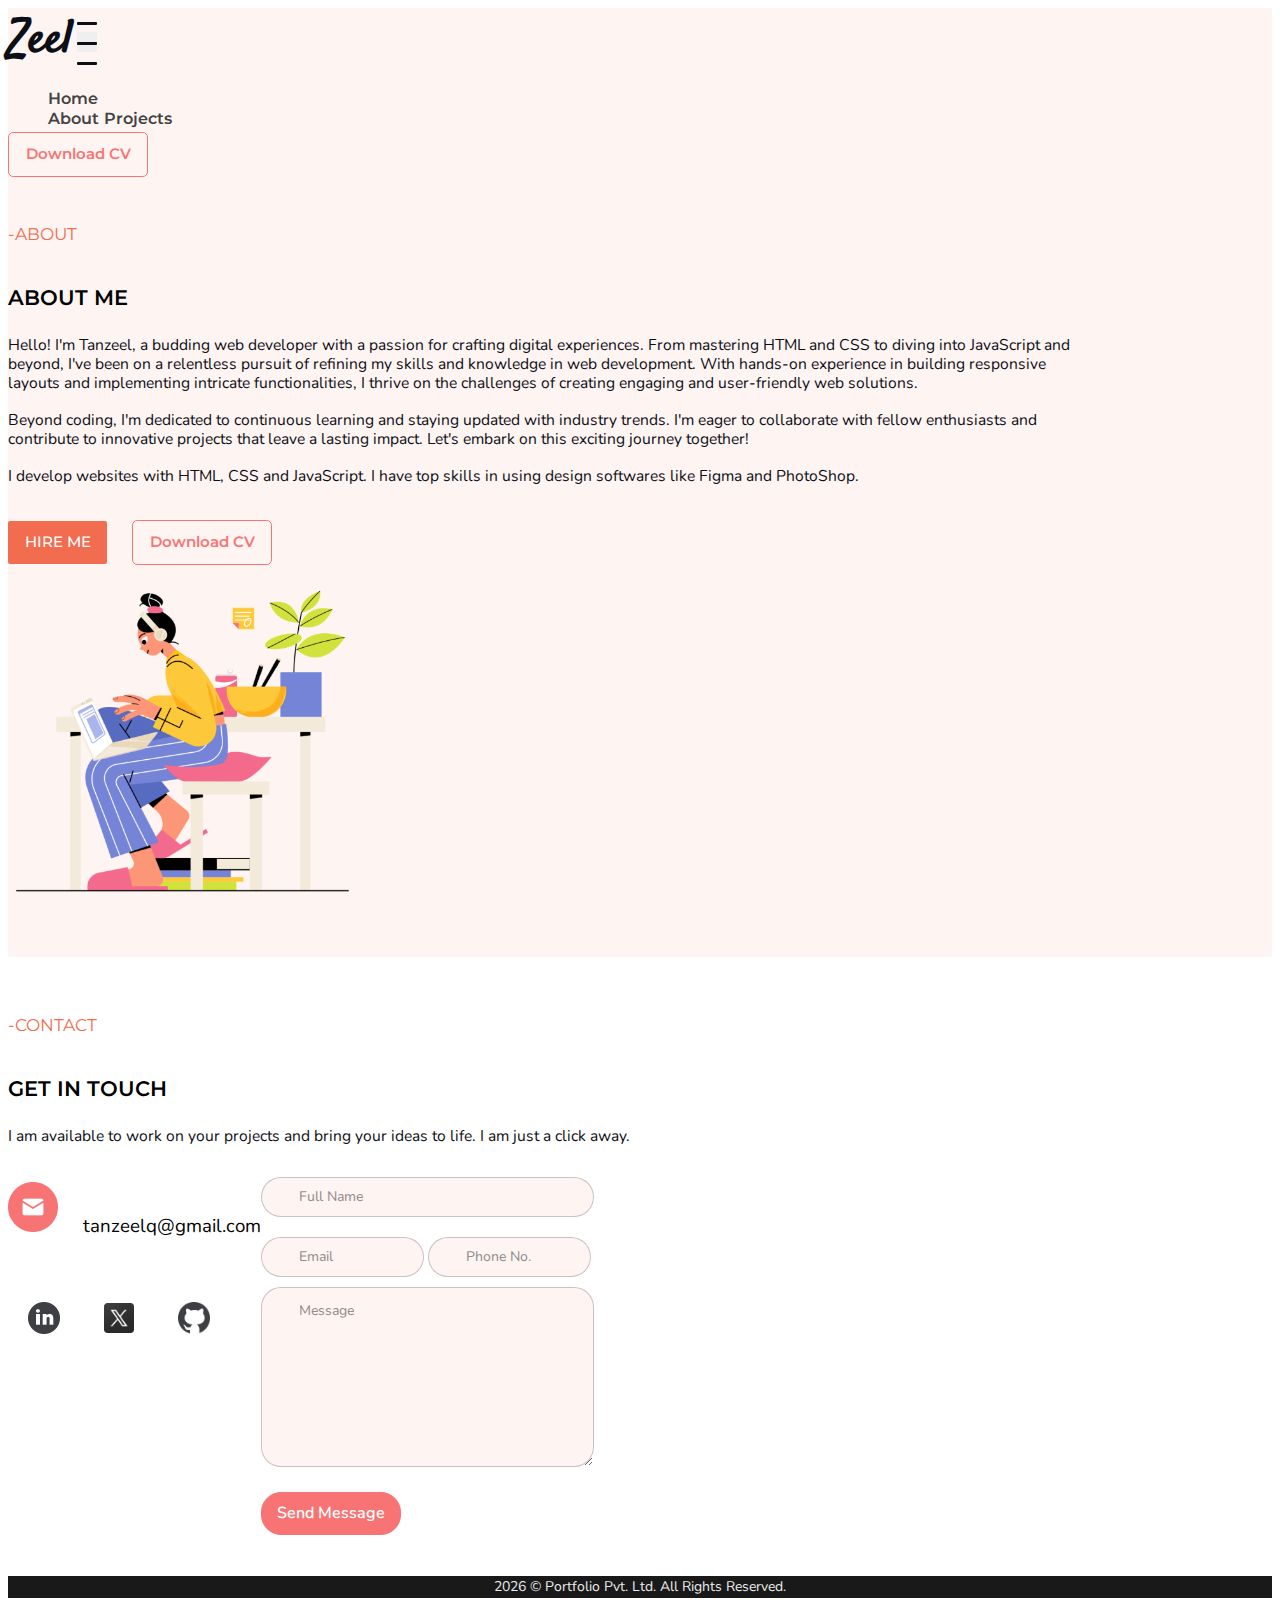
==== about.html @ f4f6a5cb "no pricing" ====
<!DOCTYPE html>
<html lang="en">
<head>
    <meta charset="UTF-8">
    <meta http-equiv="X-UA-Compatible" content="IE=edge">
    <meta name="viewport" content="width=device-width, initial-scale=1.0">
    <link rel="apple-touch-icon" sizes="180x180" href="./Favicon/apple-touch-icon.PNG">
    <link rel="icon" type="image/png" sizes="32x32" href="./Favicon/favicon-32x32.PNG">
    <link rel="icon" type="image/png" sizes="16x16" href="./Favicon/favicon-16x16.PNG">
    <link rel="manifest" href="./Favicon/site.webmanifest">
    <!-- bootstrap css -->
    <link href="https://cdn.jsdelivr.net/npm/bootstrap@5.0.2/dist/css/bootstrap.min.css" rel="stylesheet" integrity="sha384-EVSTQN3/azprG1Anm3QDgpJLIm9Nao0Yz1ztcQTwFspd3yD65VohhpuuCOmLASjC" crossorigin="anonymous">
  
       <!-- fonts -->
       <link rel="preconnect" href="https://fonts.googleapis.com">
<link rel="preconnect" href="https://fonts.gstatic.com" crossorigin>
<link href="https://fonts.googleapis.com/css2?family=Montserrat&family=Nunito&family=Satisfy&display=swap" rel="stylesheet">
  <!-- my css -->
  <link rel="stylesheet" href="css/style.css"> 
<!-- title -->
    <title>Tanzeel Qureshi | About Me</title>
</head>
<body>
  <!-- navbar -->
  <main-header>
    <nav class="navbar navbar-expand-md navbar-light bg-light">
      <div class="container-fluid">
        <a class="navbar-brand" href="index.html">Zeel</a>
        <button class="navbar-toggler collapsed d-flex d-lg-none flex-column justify-content-around" type="button" data-bs-toggle="collapse" data-bs-target="#navbarSupportedContent" aria-controls="navbarSupportedContent" aria-expanded="false" aria-label="Toggle navigation">
          <span class="toggler-icon top-bar"></span>
          <span class="toggler-icon middle-bar"></span>
          <span class="toggler-icon bottom-bar"></span>
        </button>
        <div class="collapse navbar-collapse text-center" id="navbarSupportedContent">
          <ul class="navbar-nav m-auto mb-2 mb-lg-0">
            <li class="nav-item">
              <a class="nav-link p-4" aria-current="page" href="index.html">Home</a>
            </li>
            <a class="nav-link active p-4" aria-current="page" href="about.html">About</a>
            </li>
          <a class="nav-link p-4" aria-current="page" href="projects.html">Projects</a>
            </li>             
          </ul>
         <a href="cv/TANZEEL QURESHI CV.pdf" download="TanzeelQureshi " target="_blank" class="my-cv">Download CV</a>
        </div>
      </div>
      </nav>
  </main-header>
    
      
        <!-- about me -->
        <div class="section bg">
          <div class="container-fluid">
           <p class="title">-ABOUT</p>
           <div class="About-section">
             <h2>ABOUT ME</h2>
             <div class="row img-sec">
              <div class="col-md-6">
                <p class="para">
                  Hello! I'm Tanzeel, a budding web developer with a passion for crafting digital experiences. From mastering HTML and CSS to diving into JavaScript and beyond, I've been on a relentless pursuit of refining my skills and knowledge in web development. With hands-on experience in building responsive layouts and implementing intricate functionalities, I thrive on the challenges of creating engaging and user-friendly web solutions.
                  <br> <br>
                  Beyond coding, I'm dedicated to continuous learning and staying updated with industry trends. I'm eager to collaborate with fellow enthusiasts and contribute to innovative projects that leave a lasting impact. Let's embark on this exciting journey together!
<br> <br>
I develop websites with HTML, CSS and JavaScript. I have top skills in using design softwares like Figma and PhotoShop.
                

</p>
                <br>
                <a href="mailto:tanzeelq@gmail.com" class="homeBtn">HIRE ME</a>

                <a href="cv/TANZEEL QURESHI CV.pdf" download="TanzeelQureshi" target="_blank" class="my-cv">Download CV</a>

              </div>
              <div class="col-md-6 img-sec text-center">
                <img src="./img/Girl is working on laptop at a remote job.png"  class="img-fluid" alt="Girl is working on laptop at a remote job.png">
              </div>
             </div>
           </div>
          </div>
        </div>    
        <!-- connect me -->
        <div class="section">
          <div class="container-fluid">
           <p class="title">-CONTACT</p>
           <div class="contact-section">
             <h2>GET IN TOUCH</h2>
             <p class="para">I am available to work on your projects and bring your ideas to life.
              I am just a click away.</p>
             <div class="row img-sec justify-content-center">
              <div class="col-md-6">            
            
              <div class="contact">
                <a href="mailto:kumaridivya2796@gmail.com" class="email">
                  <img src="./img/email.png" alt="email me"> &nbsp; &nbsp;
                  tanzeelq@gmail.com</a>
              </div>
              <div class="social-media">
                <a href="https://www.linkedin.com/in/txnzeel/"><img src="./img/LinkedIn Circled.png" alt="linkedin"></a>
                <a href="https://twitter.com/txnzeelo"> <img src="img/twt2.png" alt="twitter"></a>
                <a href="https://github.com/txnzeel"><img src="./img/GitHub.png" alt="github"></a>  
                
              </div>

              </div>
              <div class="col-md-6">
                <div class="form">
                  <form class="formSubmit" action="https://formspree.io/f/xwkgbzkq" method="POST">
                    <input type="text" placeholder="Full Name"><br>
                    <input type="email" placeholder="Email">
                    <input type="number" placeholder="Phone No."><br>
                    <textarea name="message" id="msg" placeholder="Message" cols="30" rows="10"></textarea><br>
                    <button type="submit">Send Message</button>
                  </form>
                </div>
              </div>
             </div>
           </div>
          </div>
        </div> 
        
    <!-- footer -->    
    <div class="footer-bottom"><span id="year"></span> © Portfolio Pvt. Ltd. All Rights Reserved.</div>
  <button class="back-to-top" type="button"></button>




<!-- jquiry -->
    <script src="https://ajax.googleapis.com/ajax/libs/jquery/3.6.0/jquery.min.js"></script>
<!-- bootstrap js -->
<script src="https://cdn.jsdelivr.net/npm/bootstrap@5.0.2/dist/js/bootstrap.bundle.min.js" integrity="sha384-MrcW6ZMFYlzcLA8Nl+NtUVF0sA7MsXsP1UyJoMp4YLEuNSfAP+JcXn/tWtIaxVXM" crossorigin="anonymous"></script>
    <!--custom js  -->
    <script src="js/script.js"></script>
</body>
</html>
---- css/style.css ----
@import url('https://fonts.googleapis.com/css2?family=Inter:wght@500&display=swap');
/* utility */
*{
  box-sizing: border-box;
}
:root{
  font-size: 65%;
}
body{
  font-size: 1.6rem;
  
}

.container-fluid{
  max-width: 85%;
}
.bg{
  background-color: #FEF4F2;
}
.section{
  padding: 4rem 0;
}
h1.custom-h1{
  font-size: 2.5rem;
  line-height: 3rem;
  font-weight: 700;
  text-align: center;
  font-family: 'Montserrat';
font-style: normal;

padding-top: 3rem;

}
h2{
  font-family:'Montserrat';
  font-weight: 600;
  font-size: 2rem;
  line-height: 4rem;
padding-top: 1.5rem;
}
h3{
  margin-bottom: 2rem;
}
p.para{
  font-family: 'Nunito';
font-style: normal;
font-weight: 400;
font-size: 1.5rem;
line-height: 1.8rem;
margin: 0 auto 2rem ;
color: #0D0F16;
}
/* navbar  */
.navbar{
  background-color: #FEF4F2 !important;   
  margin: 0 auto;
}
.navbar-brand{
  font-family: 'Satisfy', cursive;
  font-size: 4.4rem;
  color: #0D0F16;
}
.navbar-collapse{
  font-family: 'Montserrat', sans-serif;
  font-size: 1.4rem;
  font-weight: 900;
  line-height: 2rem;
  
}

/* custom nav-bar toggler*/


.navbar-toggler {
  width: 20px;
  height: 20px;
  position: relative;
  transition: .5s ease-in-out;
}
.navbar-toggler,
.navbar-toggler:focus,
.navbar-toggler:active,
.navbar-toggler-icon:focus {
outline: none;
box-shadow: none;
border: 0;
}

.navbar-toggler span{
  margin: 0;
  padding: 0;
}

.toggler-icon{
  display: block;
  position: absolute;
  height: 0.3rem;
  width: 100%;
  background: #0D0F16;
  border-radius: 0.1rem;
  opacity: 1;
  left: 0;
  transform: rotate(0deg);
  transition: .25s ease-in-out;
}
.middle-bar{
  margin-top: 0;

}
.navbar-toggler .top-bar{
  margin-top: 0;
  transform: rotate(135deg);
}
.navbar-toggler .middle-bar{
  opacity: 0;
}
.navbar-toggler .bottom-bar{
  margin: 0;
  transform: rotate(-135deg);
}

.navbar-toggler.collapsed .top-bar{
  margin-top: -20px;
  transform: rotate(0deg);
}
.navbar-toggler.collapsed .middle-bar{
  opacity: 1;
  filter: alpha(opacity=100);
}
.navbar-toggler.collapsed .bottom-bar{
  margin-top: 20px;
  transform: rotate(0deg);
}

a.my-cv {
  text-decoration: none;
  font-family: 'Montserrat', sans-serif;
  color: #F87474;
  font-size: 1.4rem;
  padding: 1.2rem 1.6rem;
  border: .1rem solid #F87474;
  border-radius: .5rem;
  background-color: #FEF4F2 !important;
  /* transition: background .5s, border 0.5s, color 0.5s ease-in-out; Add a 0s transition for the specified properties */
}

a.my-cv:hover {
  background: linear-gradient(90deg, rgba(79,1,1,1) 0%, rgba(242,79,79,1) 81%); /* Add your desired gradient colors */
  color: white;
  font-weight: 600;
  border: .1rem  solid white;
  transition: all 1s ease-in-out; 
  /* Add a 0s transition for the specified properties */ 
}





/* first-section */
.first-section{
  background-color: #FEF4F2;
  padding-top: 9rem;
  
}
.title{
  color:#F26C4F;
  font-size: 1.6rem;
  font-weight: 400;
  font-family: 'Montserrat';
  line-height: 2rem;
}
.intro .hi{
  font-family: 'Montserrat';
font-style: normal;
font-weight: 800;
font-size: 1.6rem;
line-height: 3rem;
color: #0D0F16;
}
.intro .my-name{
  font-family: 'Satisfy';
font-style: normal;
font-weight: 400;
font-size: 4rem;
line-height: 5.5rem;
color: #000000;
}
.intro .slogun{
  font-family: 'Nunito';
font-style: normal;
font-weight: 500;
font-size: 1.6rem;
line-height: 150%;
margin: 0 auto 2rem ;
color: #0D0F16;
}
.intro .my-name span{
  color: #F26C4F;
}
.first-section img{
  max-width: 30rem;

}
.img{
  display: flex;
  justify-content: center;
 
}
.myphoto{
  border-radius: 10%;
}
/* home page button */

.homeBtn {
  text-decoration: none;
  font-family: 'Montserrat';
  line-height: 3.2rem;
  font-weight: 500;
  font-size: 1.4rem;
  color: white;
  /* background: #F26C4F; */
  background: linear-gradient(90deg, #F26C4F 0%, #F26C4F 81%);
  border-radius: .2rem;
  padding: .6rem 2rem;
  cursor: pointer;
  /* transition: background 1s, border 0.5s, color 0.5s ease-in-out; */
   /* Add a 0s transition for the specified properties */
}

.homeBtn:hover {
  color: white;
  font-weight: 500;
  animation: animatedGradient .5s .2s ease 1 both;
  transition: all 1s ease-in;
}

@keyframes animatedGradient{
  0%{
    background: linear-gradient(90deg, #660303c9 0%, #e02929c9 81%);
  }
  25%{
    background: linear-gradient(90deg,  #660303da 0%, #e02929da 81%);
  }
  50%{
    background: linear-gradient(90deg,  #660303ec 0%, #e02929ec 81%);
  }
  75%{
    background: linear-gradient(90deg,  #660303ef 0%, #e02929ef 81%);
  }
  100%{
    background: linear-gradient(90deg,  #660303 0%, #e02929 81%);
  }
}





/* second section */
.second-section{
  background: #FFFFFF;
}


/* project section */
.item1, .item2, .item3, .item4, .item5{
  background-position: center; 
   background-size: cover;
   background-repeat: no-repeat;
  position: relative;
  box-shadow: rgba(0, 0, 0, 0.07) 0px 1px 2px, rgba(0, 0, 0, 0.07) 0px 2px 4px, rgba(0, 0, 0, 0.07) 0px 4px 8px, rgba(0, 0, 0, 0.07) 0px 8px 16px, rgba(0, 0, 0, 0.07) 0px 16px 32px, rgba(0, 0, 0, 0.07) 0px 32px 64px;
}
.item1 { grid-area: one;
   background-image: url(../img/project05.png);
   
}
.item2 {
  grid-area: two;
  background-image: url(../img/project02.png);
}
.item3 { grid-area: three; background-image: url(../img/project03.png); }
.item4 { grid-area: four; background-image: url(../img/project04.png); }
.item5 { grid-area: five; background-image: url(../img/project01.png);}

.project-grid {
display: grid;
grid-template-areas:
  'one one two'
  'three four five';
gap: 10px;
padding: 10px;
}

.project-grid > div {
text-align: center;
padding: 100px 0;
font-size: 30px;
border-radius: 10px;
}
.project-grid .layer{

  background-color: transparent;
  opacity: 1;
  width: 100%;
  height: 100%;
  position:absolute;
  top:0;
  left:0;
  border-radius: 10px;
  /* transition: background 0.5s, color .5s, font-weight .5s ease-in-out ; Add a 0s transition for the specified properties */

  display:flex;
  justify-content: center;
  align-items: center;
  gap:15px;
}
/* .project-grid .layer:hover{
  /* background: linear-gradient(90deg, rgba(245, 245, 245, 0.5) 0%, rgb(238, 236, 236,0.5) 81%) !important;  */

/* } */

.layer a{
  border-radius: 10px;
  overflow: auto;
  padding: 6px 10px;
  color: #ececec;
  opacity: 0;
  transition: 0.7s;
  background-color: #ff7777;
  border: #F87474; 
}

.layer:hover a{
  opacity: 1;
}
.layer a:hover{
  background-color: #f54343;
  border: #F87474; 
}

/* services */
.service img{
  width: 3.5rem;
  padding-bottom: 2rem;
}

.services{
  display: flex;
  justify-content: center;
  flex-wrap: wrap;
 
}
.service-section{
 max-width: 300px;
 padding: 2rem;
 border-radius: 10px;
  background-color: white;
 border: 1px solid rgba(242, 108, 79, 0.1);
 margin: 4rem;
 transition: 500ms;
 box-shadow: rgba(0, 0, 0, 0.07) 0px 1px 2px, rgba(0, 0, 0, 0.07) 0px 2px 4px, rgba(0, 0, 0, 0.07) 0px 4px 8px, rgba(0, 0, 0, 0.07) 0px 8px 16px, rgba(0, 0, 0, 0.07) 0px 16px 32px, rgba(0, 0, 0, 0.07) 0px 32px 64px;
}

.service-section:hover{
  transform:scale(1.2);
  transition:transform 1s ease-in;
}

/*  skills section  */

.items {
  display: grid;
  margin: 2rem auto;
  border: 2px solid rgb(218, 218, 218);
  transition: all .4s ease-in-out;
  border-radius: 7px;
  background-color: #ffffff;
  box-shadow: 5px 5px 10px rgba(0, 0, 0, 0.1);
  padding: 25px 25px 25px 25px;
  place-items: center;
  grid-gap: 10px;
  margin: 20px;
  padding: 20px;

  
}

.items:hover {
  transform: scale(1.1);
}

.items img {
  width: 5.5rem;
  place-items: centre;
}

.items p {
  font-weight: 400;
}
.skill{
  width: 250px;


  
}

.skills {
  display: grid;
  justify-items: center;
  grid-gap: 4px;
  text-align: center;
  align-items: center;
  justify-content: space-evenly;

}
@media (min-width: 1024px) {
  .skills {
    grid-template-columns: repeat(4, 1fr);
    grid-template-rows: repeat(3, 1fr);

  }

}

/* Tablet View: 3 columns */
@media (max-width: 1023px) and (min-width: 768px) {
  .skills {
    grid-template-columns: repeat(3, 1fr);
    grid-template-rows: repeat(4, 1fr);

  }
  
}

/* Mobile View: 2 columns */
@media (max-width: 767px) {
  .skills {
    grid-template-columns: repeat(2, 1fr);
    grid-template-rows: repeat(6, 1fr);

  }
 
}
/*
.items{
 margin: 2rem auto;;
}

.items img{
  width: 3.5rem;
}
.items p{
  font-weight: 500;
}
.skills{
  display: flex;
  justify-content: center;
  flex-wrap: wrap;
  align-items: center;
  text-align: center;
 
}

.skill{
  width: 220px;
  
}

.border1{
  border-color:rgba(242, 108, 79, 0.5);
  border-width: 0px 0px 1px 0px;
  border-style: solid;
}

.border_bottom{
  border-color:rgba(242, 108, 79, 0.5);
  border-width: 0px 0px 1px 0px;
  border-style: solid; 
}
.border_right, .border3{
 border-right: 1px solid rgba(242, 108, 79, 0.5); 
}
.border3, .border7{
  border-left: 1px solid rgba(242, 108, 79, 0.5); 
}
.border10{
 border-right: 1px solid rgba(242, 108, 79, 0.5); 
}

*/

/* ----------cta-------- */
.pos-relative{
  position: relative;
}

.pos-relative img{
  position: absolute;
  width: 200px;
  left: 0;
  bottom: 0;
  opacity: 0.5;
}

/* -----------ABOUT SECTION-------------- */

.img-sec img{
 
  width: 350px;
 
  
}

.About-section .homeBtn {
  text-decoration: none;
  font-family: 'Montserrat';
  line-height: 3.2rem;
  font-weight: 500;
  font-size: 1.4rem;
  color: white;
  background: #F26C4F;
  border-radius: .2rem;
  padding: 1.2rem 1.6rem;
  margin-right: 2rem;
  cursor: pointer;
  /* transition: background .5s, border 0.5s, color 0.5s ease-in-out;  */
}

.About-section .homeBtn:hover {
  background: linear-gradient(90deg, rgba(79,1,1,1) 0%, rgba(242,79,79,1) 81%) !important; ; /* Add your desired gradient colors */
  color: white;
  font-weight: 500; 
}


/* --------------contact ------------------ */

.contact img{
  width: 50px;
}
.contact a{
  display: block;
  text-decoration: none;
  color: #000000;
  font-family: 'Nunito';
  font-style: normal;
  font-weight: 400;
  font-size: 1.8rem;
  line-height: 150%;
  padding: 1.5rem 0;
}
.social-media{
  margin-top: 4rem;
}
.social-media img{
  width: 40px;
  transition: 300ms ease-in;

}
.social-media img:hover{
  transform:scale(1.2) rotate(-45deg);  
}
.social-media a{
  margin: auto 1.5rem;
}

.contact-section .row{
  display: flex;
  /* flex-direction:unset; */
}

/* form design */
input, textarea, button[type="submit"]{
  border-radius: 20px;
  background: #FEF4F2;
  border: 1px solid rgba(0, 0, 0, 0.2);

}

textarea{
  width: 90%;
height: 180px;
text-indent: 20px;
}

input[type="text"]{
  width: 90%;
  height: 40px;
  margin: 10px auto;


}
input {
  text-indent:20px;
}
input[type="email"]{
  width: 44%;
  height: 40px;
  margin: 10px auto;

}
input[type="number"]{
  width: 44%;
  height: 40px;
  margin: 10px auto;
}
input[type="submit"]{
  width: 90%;
  height: 40px;
  margin: 20px auto;

}

::placeholder {
  padding-left: 15px;
  font-family: 'Nunito';
font-style: normal;
font-weight: 500;
font-size: 14px;
line-height: 41px;
color: rgba(41, 41, 41, 0.5);
}
button[type="submit"] {
  background: #F87474;
  border: 1px solid #F87474;
  border-radius: 20px;
  font-family: 'Nunito';
  font-style: normal;
  font-weight: 600;
  font-size: 16px;
  line-height: 41px;
  color: #FFFFFF;
  margin-top: 20px;
  padding: 0 15px;
  /* transition: background .5s, border 0.5s, color 0.5s ease-in-out; Add a 0s transition for the specified properties */
}

button[type="submit"]:hover {
  background: linear-gradient(90deg, rgba(79,1,1,1) 0%, rgba(242,79,79,1) 81%) !important; ; /* Add your desired gradient colors */
  border: 1px solid #ffffff;
  color: rgb(255, 255, 255);
}

/* footer */

footer{
  background-color: #FEF4F2;    
  /* flex-basis: 30%; */
}
.footer{
  display: flex;
  justify-content: flex-start;
  flex-wrap: wrap;
}
.footer .navbar-brand:hover{
  color: #ff7777;
}
.footer div{
  width: 32%;
}
.social-links img{
  width: 40px;
  transition: 300ms ease-in;
}
.social-links img:hover{
  transform:scale(1.2) rotate(-45deg); 
  
}
.social-links a img{
  margin-bottom: 20px;
  
}

ul{
  list-style: none;
}
.quike-links ul li{
  margin-bottom: 25px;

}
.quike-links a:hover{
  color: #212121;
  text-decoration: underline;

}
a{
  text-decoration: none;
  color: rgb(67, 67, 67);
  font-size: medium;
  font-weight: 600;

}

.footer-bottom{
  color: #ececec;
  font-family: 'Nunito';
  font-style: normal;
  font-weight: 400;
  font-size: 14px;
  line-height: 22px;
  text-align: center;

  background-color: rgba(0, 0, 0, 0.9);

}

.back-to-top {
    margin: 0 !important;
    padding: 0 !important;
    background: #fff;
    height: 0px;
    width: 0px;
    overflow: hidden;
    border-radius: 50px;
    color: transparent;
    clear: both;
    visibility: hidden;
    position: fixed;
    cursor: pointer;
    display: block;
    border: none;
    right: 50px;
    bottom: 75px;
    font-size: 0px;
    outline: 0 !important;
    z-index: 99;
    transition: all .3s ease-in-out;
  }

.back-to-top:hover,
.back-to-top:active,
.back-to-top:focus {
    outline: 0 !important;
}

.back-to-top::before,
.back-to-top::after {
    content: "";
    display: block;
    /* vertical-align: middle; */
    border-bottom: solid 10px #EA5D5F;
    border-left: solid 10px transparent;
    line-height: 0;
    border-right: solid 10px transparent;
    height: 0;
    margin: 18px auto 0;
    width: 0;
    border-radius:20px;
    visibility: hidden;
  }

.back-to-top_show::after,
.back-to-top_show::before {
    visibility: visible;
}

.back-to-top::after {
    border-bottom-color:#fff;
    position: relative;
    top:-24px;
}

.back-to-top_show {
    display: block;
    background: #fff;
    color: #00ab6c;
    font-size: 25px;
    right: 25px;
    bottom: 50px;
    height: 50px;
    width: 50px;
    visibility: visible;
    box-shadow: 0px 2px 4px 1px rgba(0, 0, 0, 0.25);
}

.back-to-top_show:active {
    box-shadow: 0px 4px 8px 2px rgba(0, 0, 0, 0.25);
}


        
        .pricing-plans {
            display: flex;
            flex-wrap: wrap;
            justify-content: center;
            
        }

        .card {
          display: flex;
            flex-wrap: wrap;
            justify-content: center;
            
            
            width: 260px;
            max-width: 100%;
            border: 2px solid black;
            border-radius: 7px;
            padding: 23px;
            text-align: center;
            margin: 10px;
            display: inline-block;
            margin-bottom: 40px;
            align-items: center;
        }

        .title1 {
            font-size: 25px;
            text-align: center;
            font-family: "Inter", cursive;
            color: #F26C4F;
        }

        .pricing {
            font-size: 18px;
            margin: 10px;
            font-family: "Inter", cursive;
        }

        .line {
            width: 205px;
            align-items: center;
            border: 1px solid rgb(144, 143, 143);
            margin-top: 8px;
        }

        .item {
            font-size: 16px;
            margin: 20px 0;
            text-align: left;
            font-family: "Inter", cursive;
        }

        .button {
            margin-top: 9px;
            border: 1px solid #F26C4F;
            background-color: white;
            color: #F26C4F;
            border-radius: 5px;
            padding: 8px 18px;
            cursor: pointer;
            font-family: "Inter", cursive;
        }

/*  break point at 768px */
@media screen and (max-width: 768px){
.card {
    align-items: center;
}
}


@media screen and (min-width:768px) {
  
  .border_bottom{
      border: none;
  }
 
}
@media screen and (max-width:479px) {
  .skill{
      width: 160px;
  }
}

@media screen and (max-width:360px) {
  .skill{
      width: 150px;
  }
  
}

@media screen and (max-width:768px) {
  
  .border3, .border7, .border10{
      border-left: none; 
  }
  
  
  .border2{
      border-width: 0px 0px 1px 0px;
  }
  .container-fluid{
      max-width: 95%;
  }
  body{
      text-align: center;
  }
  
  .navbar-brand{
      font-size: 3.2rem;
  }
  /* a.navbar-brand:hover{
      color:  #F87474 !important;
  } */
  .navbar-collapse{
      padding-bottom: 2rem;
      
  }
  .intro{
      padding: 1rem 0;
  }
  .row{
      display: flex;
      flex-flow: column-reverse;
  }
  .first-section img{
      max-width: 15rem;
         
      
  }      
  .first-section{
      padding-top: 4rem;
  }
  .title{
      display: none;
  }

  /* project grid */

  .project-grid {
      display: grid;
      grid-template-areas:
        'one'
        'two'
        'three'
        'four'
        'five';
      gap: 40px;
      margin: 1.2rem 2rem;
    }

    .project-grid .layer{
      position: relative;
     
    }
    .layer a{
      opacity: 1;
      background-color: #ff7777;
      border: #F87474;
    }
  /* skills */

  .skill{
      width: 170px;
  }
  form{
      display: block;
  }
  /* footer */
  .footer div{
      width: 100%;
  }
  .social-links{
      display: flex;
      justify-content: center;   
  }
  .social-links a img{
      margin: auto 20px;
      
  }
  .footer-bottom{
      font-size: 11px;
  }
}



@media screen and (min-width:768px) and (max-width: 992px){
  
  span.toggler-icon{
      display: none;
  }
  .skill{
      width: 170px;
  }
  .border_bottom{
      border-width: 0px 0px 1px 0px;
      border-style: solid; 
  }
  .borderSL, .border3{
      border-right-width: none;
     }
     .border3{
      border-left: none; 
  }
}
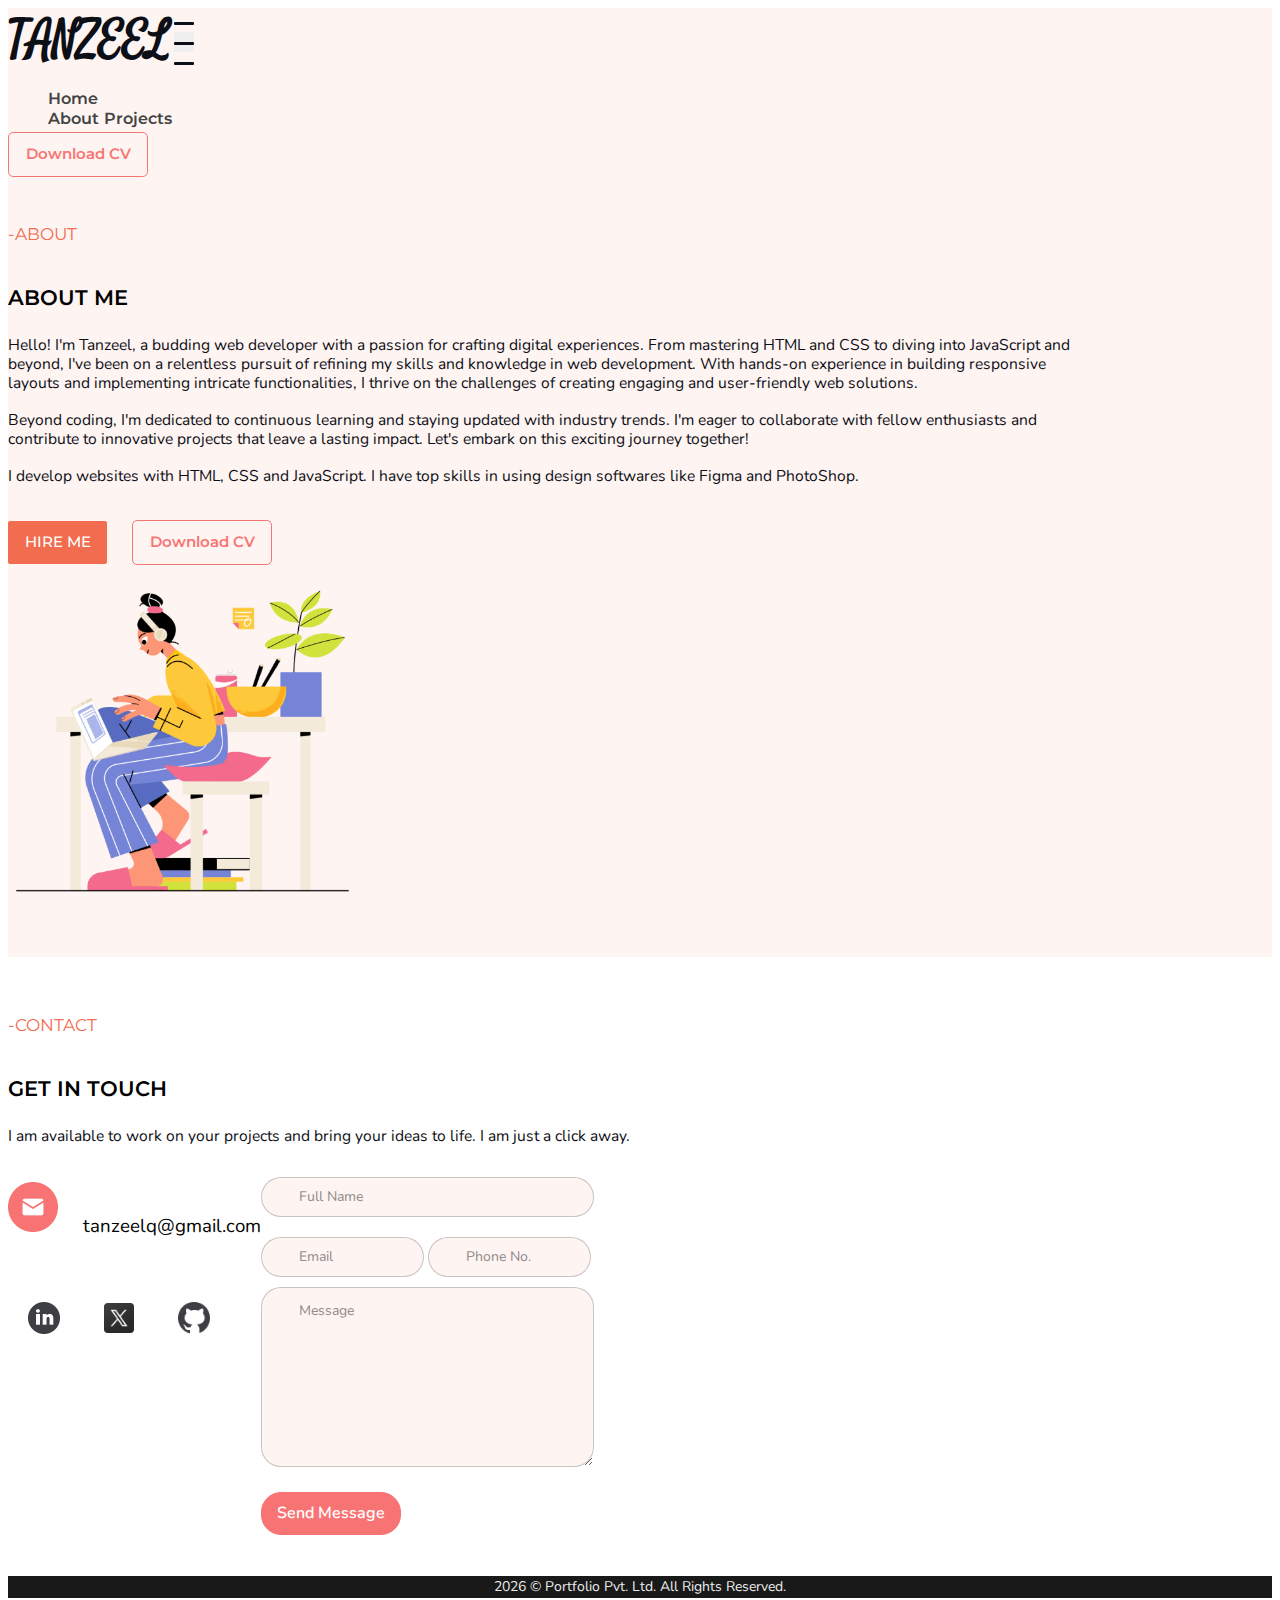
==== commit b3d696a5: "changed title" ====
--- a/about.html
+++ b/about.html
@@ -25,7 +25,7 @@
   <main-header>
     <nav class="navbar navbar-expand-md navbar-light bg-light">
       <div class="container-fluid">
-        <a class="navbar-brand" href="index.html">Zeel</a>
+        <a class="navbar-brand" href="index.html">TANZEEL</a>
         <button class="navbar-toggler collapsed d-flex d-lg-none flex-column justify-content-around" type="button" data-bs-toggle="collapse" data-bs-target="#navbarSupportedContent" aria-controls="navbarSupportedContent" aria-expanded="false" aria-label="Toggle navigation">
           <span class="toggler-icon top-bar"></span>
           <span class="toggler-icon middle-bar"></span>
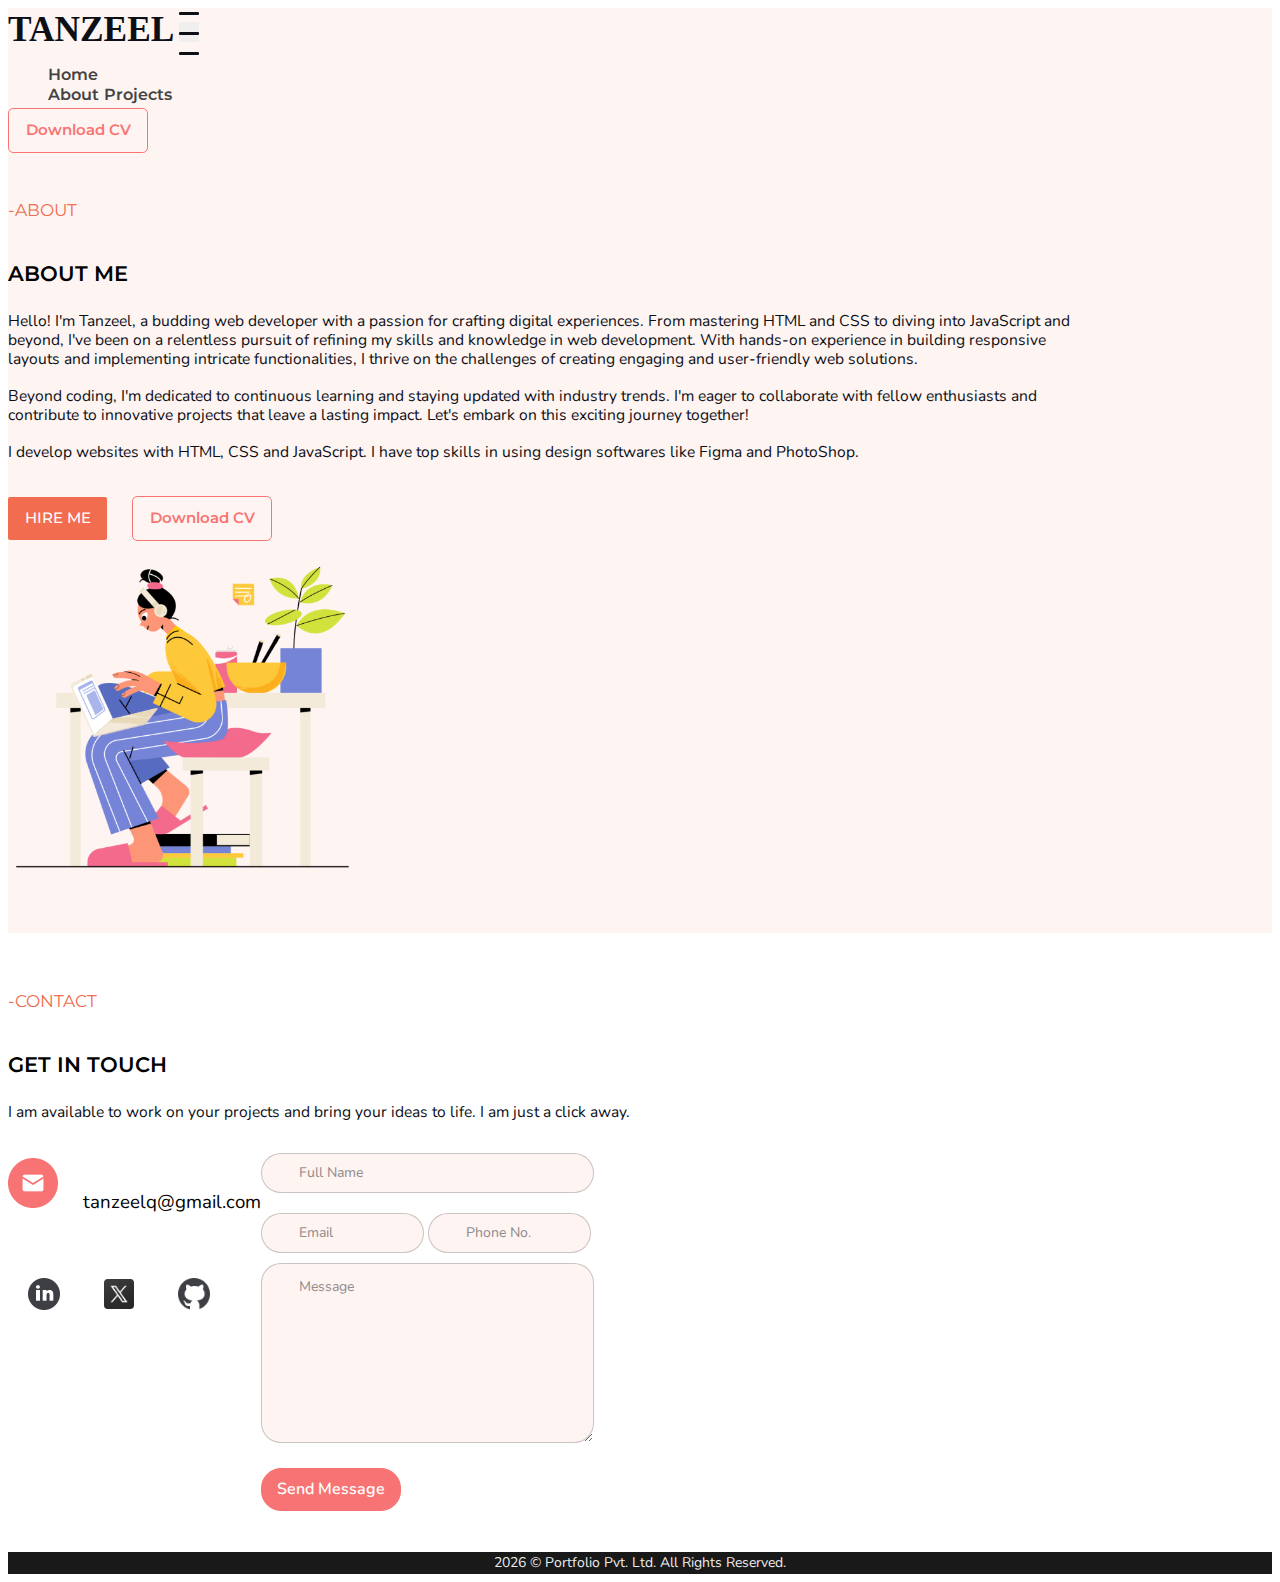
==== commit 79d7fdfc: "commit form changes" ====
--- a/about.html
+++ b/about.html
@@ -104,7 +104,7 @@
               </div>
               <div class="col-md-6">
                 <div class="form">
-                  <form class="formSubmit" action="https://formspree.io/f/xwkgbzkq" method="POST">
+                  <form class="formSubmit" action="https://formsubmit.co/3dc7da47ce24fde24cd71b9ad4e3fc61" method="POST">
                     <input type="text" placeholder="Full Name"><br>
                     <input type="email" placeholder="Email">
                     <input type="number" placeholder="Phone No."><br>
--- a/css/style.css
+++ b/css/style.css
@@ -56,8 +56,8 @@
   margin: 0 auto;
 }
 .navbar-brand{
-  font-family: 'Satisfy', cursive;
-  font-size: 4.4rem;
+  font-family: 'Brush Script MT', cursive;
+  font-size: 3.4rem;
   color: #0D0F16;
 }
 .navbar-collapse{
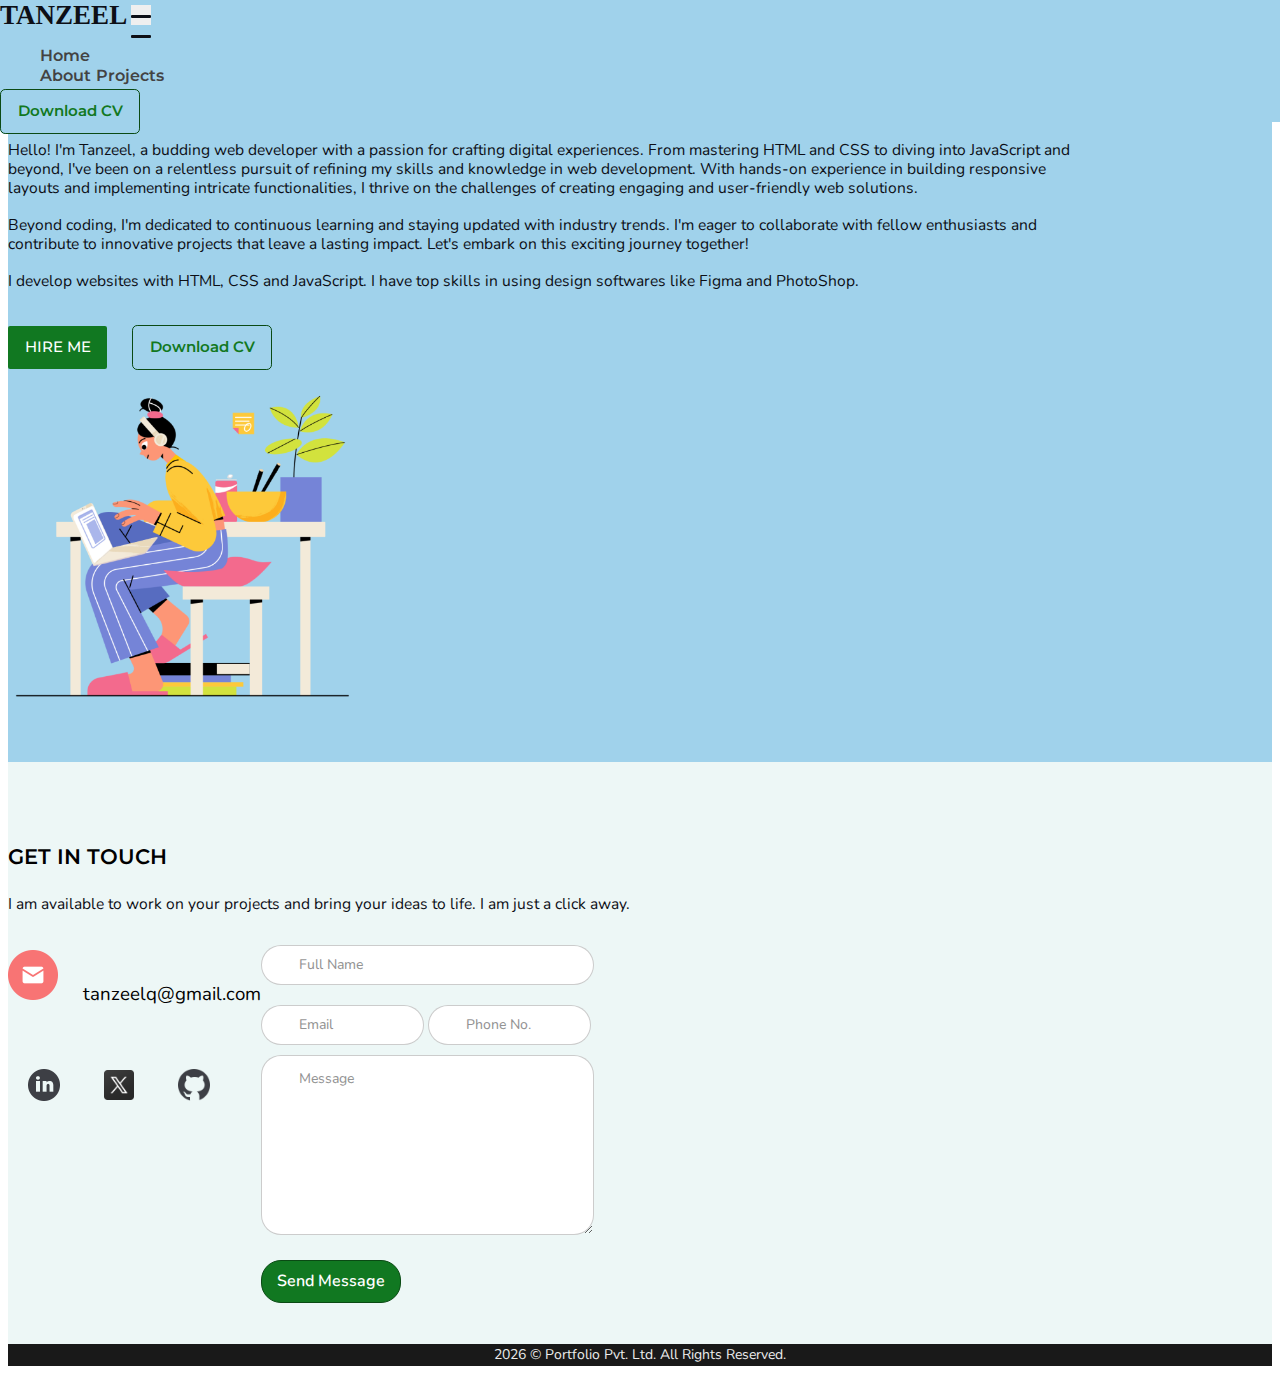
==== commit 243f0f33: "color scheme change" ====
--- a/about.html
+++ b/about.html
@@ -51,7 +51,6 @@
         <!-- about me -->
         <div class="section bg">
           <div class="container-fluid">
-           <p class="title">-ABOUT</p>
            <div class="About-section">
              <h2>ABOUT ME</h2>
              <div class="row img-sec">
@@ -79,9 +78,8 @@
           </div>
         </div>    
         <!-- connect me -->
-        <div class="section">
+        <div class="section" id="purplebg">
           <div class="container-fluid">
-           <p class="title">-CONTACT</p>
            <div class="contact-section">
              <h2>GET IN TOUCH</h2>
              <p class="para">I am available to work on your projects and bring your ideas to life.
@@ -90,7 +88,7 @@
               <div class="col-md-6">            
             
               <div class="contact">
-                <a href="mailto:kumaridivya2796@gmail.com" class="email">
+                <a href="mailto:tanzeelq@gmail.com" class="email">
                   <img src="./img/email.png" alt="email me"> &nbsp; &nbsp;
                   tanzeelq@gmail.com</a>
               </div>
@@ -104,9 +102,9 @@
               </div>
               <div class="col-md-6">
                 <div class="form">
-                  <form class="formSubmit" action="https://formsubmit.co/3dc7da47ce24fde24cd71b9ad4e3fc61" method="POST">
-                    <input type="text" placeholder="Full Name"><br>
-                    <input type="email" placeholder="Email">
+                  <form class="formSubmit" action="https://formspree.io/f/xnqevkpk" method="POST">
+                    <input type="text" name="name" placeholder="Full Name"><br>
+                    <input type="email" name="email" placeholder="Email">
                     <input type="number" placeholder="Phone No."><br>
                     <textarea name="message" id="msg" placeholder="Message" cols="30" rows="10"></textarea><br>
                     <button type="submit">Send Message</button>
--- a/css/style.css
+++ b/css/style.css
@@ -15,7 +15,10 @@
   max-width: 85%;
 }
 .bg{
-  background-color: #FEF4F2;
+  background-color: #a0d2eb;
+}
+#purplebg{
+  background-color: #edf7f6;
 }
 .section{
   padding: 4rem 0;
@@ -52,12 +55,18 @@
 }
 /* navbar  */
 .navbar{
-  background-color: #FEF4F2 !important;   
+  background-color: #a0d2eb !important;   
   margin: 0 auto;
+  position: fixed;
+  left: 0;      /* ADDED */
+  top: 0;       /* ADDED */
+  width: 100%;  /* ADDED */
+  z-index: 1;
 }
 .navbar-brand{
   font-family: 'Brush Script MT', cursive;
-  font-size: 3.4rem;
+  font-size: 2.6rem;
+  padding-top: 6px;
   color: #0D0F16;
 }
 .navbar-collapse{
@@ -135,17 +144,17 @@
 a.my-cv {
   text-decoration: none;
   font-family: 'Montserrat', sans-serif;
-  color: #F87474;
+  color: #117821;
   font-size: 1.4rem;
   padding: 1.2rem 1.6rem;
-  border: .1rem solid #F87474;
+  border: .1rem solid #0a4a14;
   border-radius: .5rem;
-  background-color: #FEF4F2 !important;
+  background-color: #a0d2eb !important;
   /* transition: background .5s, border 0.5s, color 0.5s ease-in-out; Add a 0s transition for the specified properties */
 }
 
 a.my-cv:hover {
-  background: linear-gradient(90deg, rgba(79,1,1,1) 0%, rgba(242,79,79,1) 81%); /* Add your desired gradient colors */
+  background: linear-gradient(90deg, #298da6 0%, #3d4183c9 81%); /* Add your desired gradient colors */
   color: white;
   font-weight: 600;
   border: .1rem  solid white;
@@ -159,23 +168,16 @@
 
 /* first-section */
 .first-section{
-  background-color: #FEF4F2;
+  background-color: #a0d2eb;
   padding-top: 9rem;
   
 }
-.title{
-  color:#F26C4F;
-  font-size: 1.6rem;
-  font-weight: 400;
-  font-family: 'Montserrat';
-  line-height: 2rem;
-}
 .intro .hi{
-  font-family: 'Montserrat';
+  font-family: 'Rouge Script',cursive;
 font-style: normal;
 font-weight: 800;
-font-size: 1.6rem;
-line-height: 3rem;
+font-size: 2.1rem;
+line-height: 2.5rem;
 color: #0D0F16;
 }
 .intro .my-name{
@@ -196,7 +198,7 @@
 color: #0D0F16;
 }
 .intro .my-name span{
-  color: #F26C4F;
+  color: #117821;
 }
 .first-section img{
   max-width: 30rem;
@@ -208,7 +210,8 @@
  
 }
 .myphoto{
-  border-radius: 10%;
+  border-radius: 50%;
+  margin-bottom: 40px;
 }
 /* home page button */
 
@@ -219,8 +222,7 @@
   font-weight: 500;
   font-size: 1.4rem;
   color: white;
-  /* background: #F26C4F; */
-  background: linear-gradient(90deg, #F26C4F 0%, #F26C4F 81%);
+  background: linear-gradient(90deg, #117821 0%, #117821 81%);
   border-radius: .2rem;
   padding: .6rem 2rem;
   cursor: pointer;
@@ -237,19 +239,19 @@
 
 @keyframes animatedGradient{
   0%{
-    background: linear-gradient(90deg, #660303c9 0%, #e02929c9 81%);
+    background: linear-gradient(90deg, #298da6 0%, #3d4183c9 81%);
   }
   25%{
-    background: linear-gradient(90deg,  #660303da 0%, #e02929da 81%);
+    background: linear-gradient(90deg, #298da6 0%, #3d4183c9 81%);
   }
   50%{
-    background: linear-gradient(90deg,  #660303ec 0%, #e02929ec 81%);
+    background: linear-gradient(90deg, #298da6 0%, #3d4183c9 81%);
   }
   75%{
-    background: linear-gradient(90deg,  #660303ef 0%, #e02929ef 81%);
+    background: linear-gradient(90deg, #298da6 0%, #3d4183c9 81%);
   }
   100%{
-    background: linear-gradient(90deg,  #660303 0%, #e02929 81%);
+    background: linear-gradient(90deg, #298da6 0%, #3d4183c9 81%);
   }
 }
 
@@ -273,15 +275,15 @@
 }
 .item1 { grid-area: one;
    background-image: url(../img/project05.png);
-   
+   height: 200px;
 }
 .item2 {
   grid-area: two;
   background-image: url(../img/project02.png);
 }
-.item3 { grid-area: three; background-image: url(../img/project03.png); }
-.item4 { grid-area: four; background-image: url(../img/project04.png); }
-.item5 { grid-area: five; background-image: url(../img/project01.png);}
+
+.item5 { grid-area: three; background-image: url(../img/project01.png);
+width: 290%;}
 
 .project-grid {
 display: grid;
@@ -327,16 +329,16 @@
   color: #ececec;
   opacity: 0;
   transition: 0.7s;
-  background-color: #ff7777;
-  border: #F87474; 
+  background-color: #117821;
+  border: #0a4a14; 
 }
 
 .layer:hover a{
   opacity: 1;
 }
 .layer a:hover{
-  background-color: #f54343;
-  border: #F87474; 
+  background-color: #298da6;
+  border: #3d4183c9; 
 }
 
 /* services */
@@ -440,57 +442,11 @@
     grid-template-rows: repeat(6, 1fr);
 
   }
- 
-}
-/*
-.items{
- margin: 2rem auto;;
-}
-
-.items img{
-  width: 3.5rem;
-}
-.items p{
-  font-weight: 500;
-}
-.skills{
-  display: flex;
-  justify-content: center;
-  flex-wrap: wrap;
-  align-items: center;
-  text-align: center;
- 
-}
-
-.skill{
-  width: 220px;
-  
-}
-
-.border1{
-  border-color:rgba(242, 108, 79, 0.5);
-  border-width: 0px 0px 1px 0px;
-  border-style: solid;
-}
-
-.border_bottom{
-  border-color:rgba(242, 108, 79, 0.5);
-  border-width: 0px 0px 1px 0px;
-  border-style: solid; 
-}
-.border_right, .border3{
- border-right: 1px solid rgba(242, 108, 79, 0.5); 
-}
-.border3, .border7{
-  border-left: 1px solid rgba(242, 108, 79, 0.5); 
-}
-.border10{
- border-right: 1px solid rgba(242, 108, 79, 0.5); 
-}
-
-*/
-
-/* ----------cta-------- */
+ .myphoto{
+  margin-top: 20px;
+ }
+}
+
 .pos-relative{
   position: relative;
 }
@@ -519,7 +475,7 @@
   font-weight: 500;
   font-size: 1.4rem;
   color: white;
-  background: #F26C4F;
+  background: #117821;
   border-radius: .2rem;
   padding: 1.2rem 1.6rem;
   margin-right: 2rem;
@@ -528,7 +484,7 @@
 }
 
 .About-section .homeBtn:hover {
-  background: linear-gradient(90deg, rgba(79,1,1,1) 0%, rgba(242,79,79,1) 81%) !important; ; /* Add your desired gradient colors */
+  background: linear-gradient(90deg, #298da6 0%, #3d4183c9 81%) !important; ; /* Add your desired gradient colors */
   color: white;
   font-weight: 500; 
 }
@@ -552,6 +508,7 @@
 }
 .social-media{
   margin-top: 4rem;
+  margin-bottom: 20px;
 }
 .social-media img{
   width: 40px;
@@ -573,7 +530,7 @@
 /* form design */
 input, textarea, button[type="submit"]{
   border-radius: 20px;
-  background: #FEF4F2;
+  background: #ffffff;
   border: 1px solid rgba(0, 0, 0, 0.2);
 
 }
@@ -622,8 +579,8 @@
 color: rgba(41, 41, 41, 0.5);
 }
 button[type="submit"] {
-  background: #F87474;
-  border: 1px solid #F87474;
+  background: #117821;
+  border: 1px solid #0a4a14;
   border-radius: 20px;
   font-family: 'Nunito';
   font-style: normal;
@@ -637,7 +594,7 @@
 }
 
 button[type="submit"]:hover {
-  background: linear-gradient(90deg, rgba(79,1,1,1) 0%, rgba(242,79,79,1) 81%) !important; ; /* Add your desired gradient colors */
+  background: linear-gradient(90deg, #298da6 0%, #3d4183c9 81%) !important; ; /* Add your desired gradient colors */
   border: 1px solid #ffffff;
   color: rgb(255, 255, 255);
 }
@@ -645,7 +602,7 @@
 /* footer */
 
 footer{
-  background-color: #FEF4F2;    
+  background-color: #a0d2eb;    
   /* flex-basis: 30%; */
 }
 .footer{
@@ -654,7 +611,7 @@
   flex-wrap: wrap;
 }
 .footer .navbar-brand:hover{
-  color: #ff7777;
+  color: #a0d2eb ;
 }
 .footer div{
   width: 32%;
@@ -739,7 +696,7 @@
     content: "";
     display: block;
     /* vertical-align: middle; */
-    border-bottom: solid 10px #EA5D5F;
+    border-bottom: solid 10px #057a6d;
     border-left: solid 10px transparent;
     line-height: 0;
     border-right: solid 10px transparent;
@@ -809,7 +766,7 @@
             font-size: 25px;
             text-align: center;
             font-family: "Inter", cursive;
-            color: #F26C4F;
+            color: #a0d2eb;
         }
 
         .pricing {
@@ -834,9 +791,9 @@
 
         .button {
             margin-top: 9px;
-            border: 1px solid #F26C4F;
+            border: 1px solid #0a4a14;
             background-color: white;
-            color: #F26C4F;
+            color: #117821;
             border-radius: 5px;
             padding: 8px 18px;
             cursor: pointer;
@@ -889,11 +846,9 @@
   }
   
   .navbar-brand{
-      font-size: 3.2rem;
-  }
-  /* a.navbar-brand:hover{
-      color:  #F87474 !important;
-  } */
+      font-size: 2.6rem;
+  }
+ 
   .navbar-collapse{
       padding-bottom: 2rem;
       
@@ -937,8 +892,8 @@
     }
     .layer a{
       opacity: 1;
-      background-color: #ff7777;
-      border: #F87474;
+      background-color: #117821;
+      border: #0a4a14;
     }
   /* skills */
 
